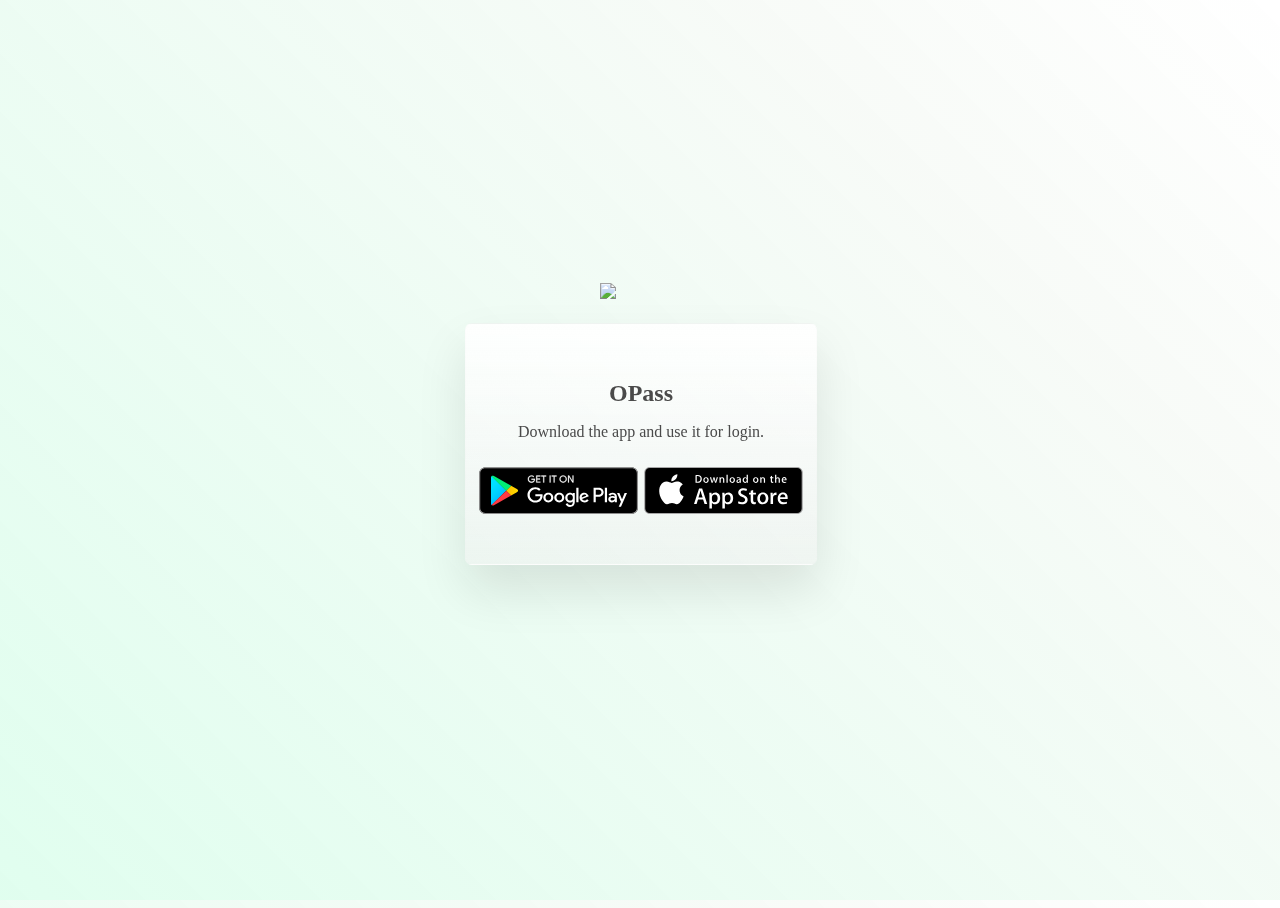
==== open/index.html @ 253e9b03 "deploy: 5f8d69ff77477babe1c05105b859e75e1dc49c18" ====
<!DOCTYPE html>
<html>

<head>
    <meta charset="UTF-8">
    <title>OPass</title>
    <meta httpEquiv="X-UA-Compatible" content="IE=edge,chrome=1" />
    <meta name="description" content="" />
    <meta name="viewport" content="width=device-width, initial-scale=1.0, maximum-scale=1.0, user-scalable=no" />
    <meta name="apple-itunes-app" content="app-id=1436417025, app-argument=" />
    <meta name="google-play-app" content="app-id=app.opass.ccip" />
    <link rel="shortcut icon" href="/favicon.ico" />
    <link rel="manifest" href="" />
    <link rel="stylesheet" href="//necolas.github.io/normalize.css/5.0.0/normalize.css" />
    <link rel="stylesheet" href="/css/open.main.css" />
    <script src="/js/ua.js"></script>
</head>

<body style="overflow:hidden;">
    <div id="block">
        <img id="icon" src="/img/logo.png" />
        <div id="background">
            <h1>OPass</h1>
            <h2 id="event_id"></h2>
            <p id='desc'>下載應用程式後，即可登入使用。</p>
            <div id="store">
                <a href="#" id="goosrc"></a>
                <a href="#" id="appsrc"></a>
            </div>
        </div>
    </div>
    <div id="background-opass"></div>
    <script>
        function parameters() {
            return location.search.split('?').pop().split('&').map(function(p) {
                var ps = p.split('=');
                var o = {};
                o[ps.shift()] = ps.join('=');
                return o;
            }).reduce(function(a, b) {
                var o = a;
                for (var k in b) {
                    o[k] = b[k];
                }
                return o;
            });
        }
        window.onload = function () {
            var appsrc = document.getElementById('appsrc');
            var goosrc = document.getElementById('goosrc');
            appsrc.setAttribute('href', 'https://itunes.apple.com/app/id' + document.querySelector('meta[name="apple-itunes-app"]').content.split(',').shift().trim().split('=').pop().trim());
            goosrc.setAttribute('href', 'https://play.google.com/store/apps/details?id=' + document.querySelector('meta[name="google-play-app"]').content.split('=').pop());
            var mobile = {
                iOS: navigator.userAgent.match(/iPhone|iPad|iPod/i) ? true : false,
                Android: navigator.userAgent.match(/Android/i) ? true : false
            };
            if (mobile.iOS) {
                goosrc.style.display = 'none';
                appsrc.classList.add('one');
            } else if (mobile.Android) {
                appsrc.style.display = 'none';
                goosrc.classList.add('one');
            }
            var language = (navigator.languages[0] || navigator.language || navigator.browserLanguage).toLowerCase();
            var lang = language.split('-').shift();
            if (lang != 'zh') {
                document.querySelector('#desc').textContent = 'Download the app and use it for login.';
            }
            var args = parameters();
            fetch("https://portal.opass.app/events/")
                .then(t => t.json())
                .then(j => {
                    var e = j.filter(event => event.event_id == args.event_id).pop();
                    if (e != undefined) {
                        document.querySelector('#event_id').textContent = e.display_name[lang] || e.display_name["en"];
                    }
                });
        }
    </script>
    <noscript>
        <center>如有任何問題 請打開 JavaScript 和 關閉廣告攔截</center>
        <center>If any problem, please enable JavaScript and turn off any AD blocker.</center>
    </noscript>
</body>

</html>
---- css/open.main.css ----
html {
    height: 100%;
    min-height: 100%;
}

body {
    height: 100%;
    overflow: hidden;
    background: linear-gradient(45deg, rgba(48, 248, 145, 0.15) 0%, rgba(61, 146, 56, 0.04) 75%, rgba(96, 167, 48, 0) 100%);
    background-position: center bottom;
    transform: translateZ(0);
    perspective: 1000;
}

#block {
    position: fixed;
    top: 50%;
    left: 50%;
    width: 350px;
    height: 350px;
    z-index: 1;
    transform: translate(-50%, -50%);
    -webkit-transform: translate(-50%, -50%);
}

#background {
    position: absolute;
    top: 40px;
    width: 350px;
    height: 200px;
    border: 1px solid rgba(238, 238, 238, 0.1);
    background: linear-gradient(to bottom, rgba(255, 255, 255, 0.90) 0%, rgba(238, 238, 238, 0.5) 100%);
    box-shadow: 0 25px 50px rgba(0, 0, 0, .1);
    border-radius: 7px;
    z-index: 1;
    overflow: hidden;
    padding-top: 40px;
}

#icon {
    position: absolute;
    top: 0;
    left: 50%;
    width: 80px;
    transform: translate(-50%, 0%);
    height: auto;
    z-index: 2;
}

h1 {
    color: rgb(74, 74, 74);
    text-align: center;
    font-size: 1.5rem;
}

h2 {
    text-align: center;
    font-size: 1.1rem;
    margin: 0;
}

p {
    color: rgb(74, 74, 74);
    text-align: center;
}

#store {
    color: rgb(74, 74, 74);
    padding: 10px;
    box-sizing: border-box;
    font-size: 0;
}

#goosrc {
    display: inline-block;
    vertical-align: top;
    width: 50%;
    height: 47px;
    background-image: url('/img/google-play-badge.svg');
    background-repeat: no-repeat;
    background-size: contain;
    background-position: center;
    margin: 0;
}

#goosrc.one {
    width: 100%;
}

#appsrc {
    display: inline-block;
    vertical-align: top;
    width: 50%;
    height: 47px;
    background-image: url('/img/app-store-badge.svg');
    background-repeat: no-repeat;
    background-size: contain;
    background-position: center;
    margin: 0;
}

#appsrc.one {
    width: 100%;
}

#background-opass {
    position: fixed;
    top: 0;
    left: 0;
    right: 0;
    bottom: 0;
    background-repeat: no-repeat;
    background-size: 100%;
    background-position: center center;
}
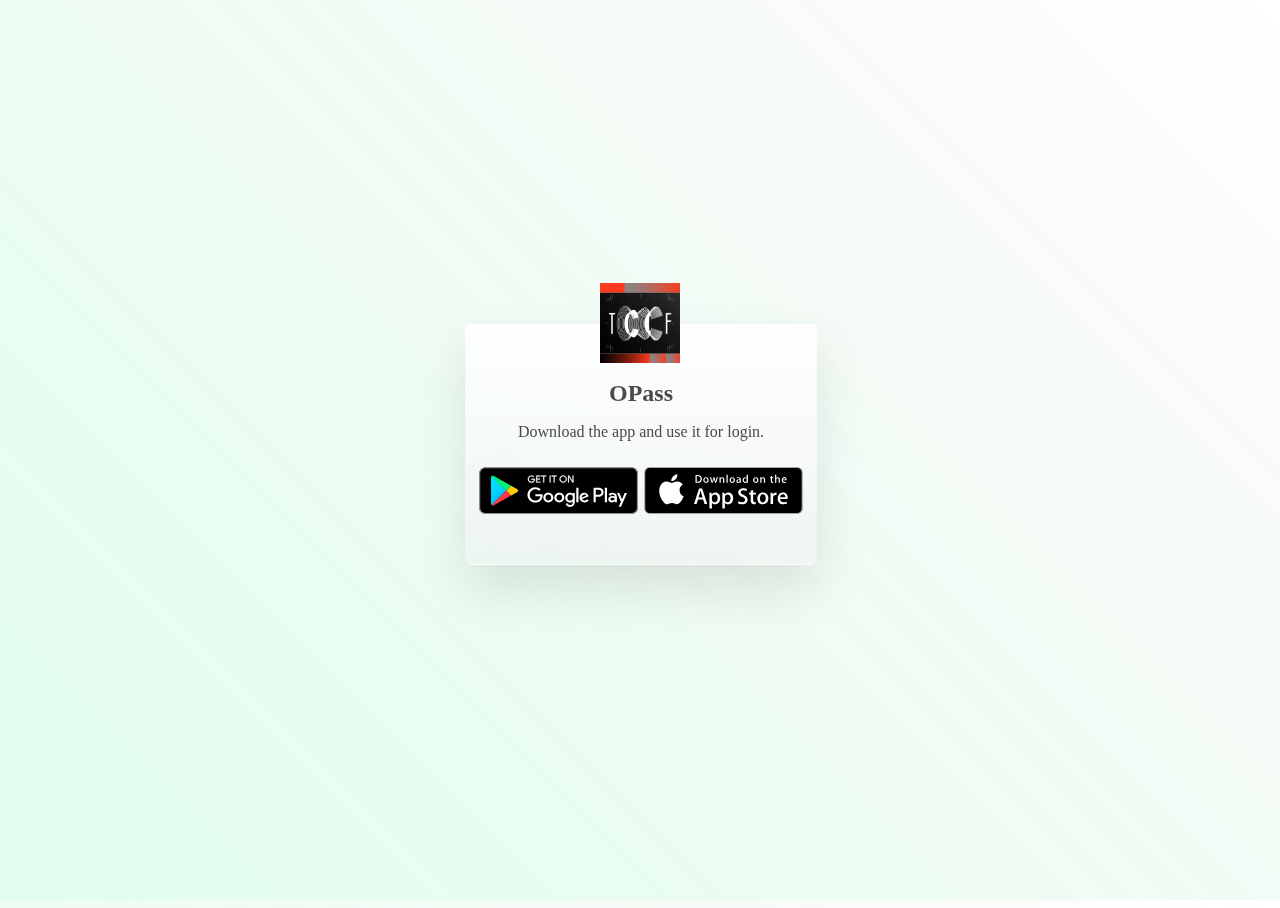
==== commit 4c07e2ad: "deploy: e5ddfe3c07ebf3dc4389f08ae9f95c051b2f4e20" ====
--- a/open/index.html
+++ b/open/index.html
@@ -8,7 +8,7 @@
     <meta name="description" content="" />
     <meta name="viewport" content="width=device-width, initial-scale=1.0, maximum-scale=1.0, user-scalable=no" />
     <meta name="apple-itunes-app" content="app-id=1436417025, app-argument=" />
-    <meta name="google-play-app" content="app-id=app.opass.ccip" />
+    <meta name="google-play-app" content="app-id=tw.taicca.tccf" />
     <link rel="shortcut icon" href="/favicon.ico" />
     <link rel="manifest" href="" />
     <link rel="stylesheet" href="//necolas.github.io/normalize.css/5.0.0/normalize.css" />
